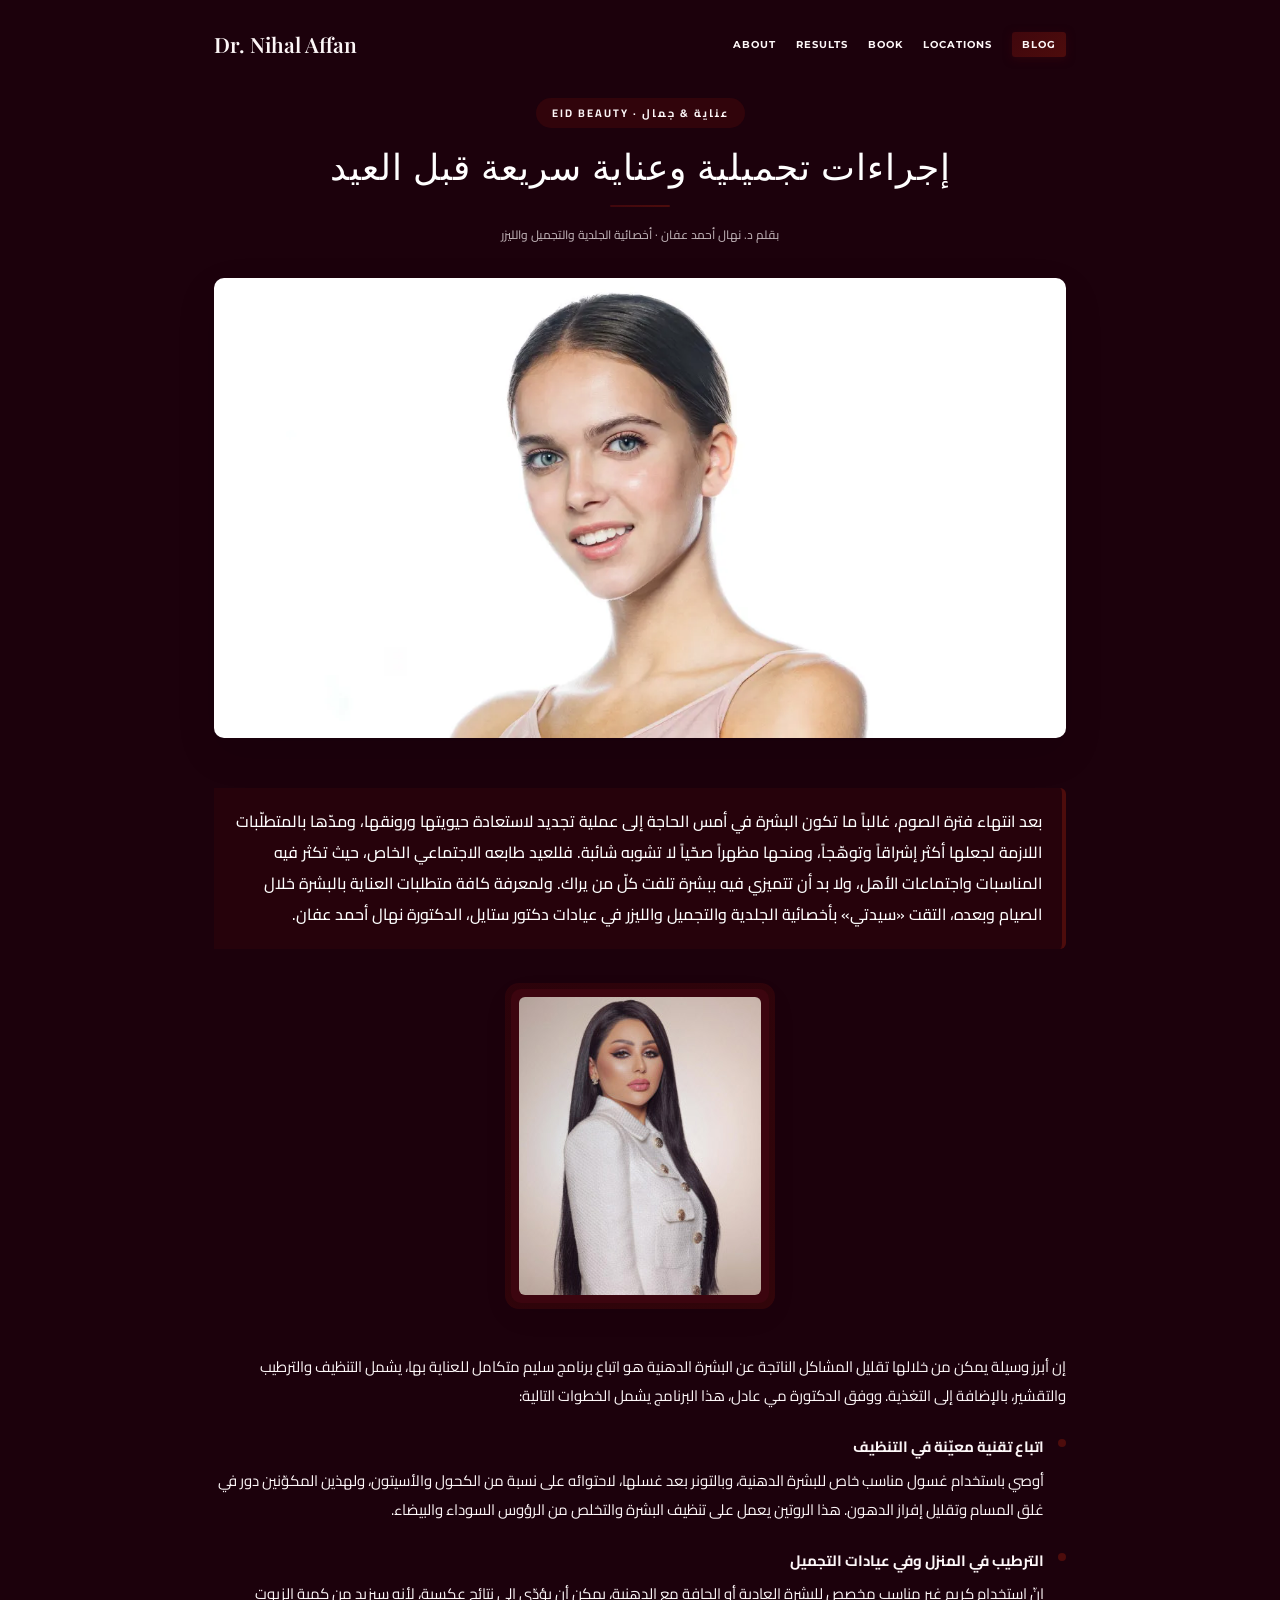
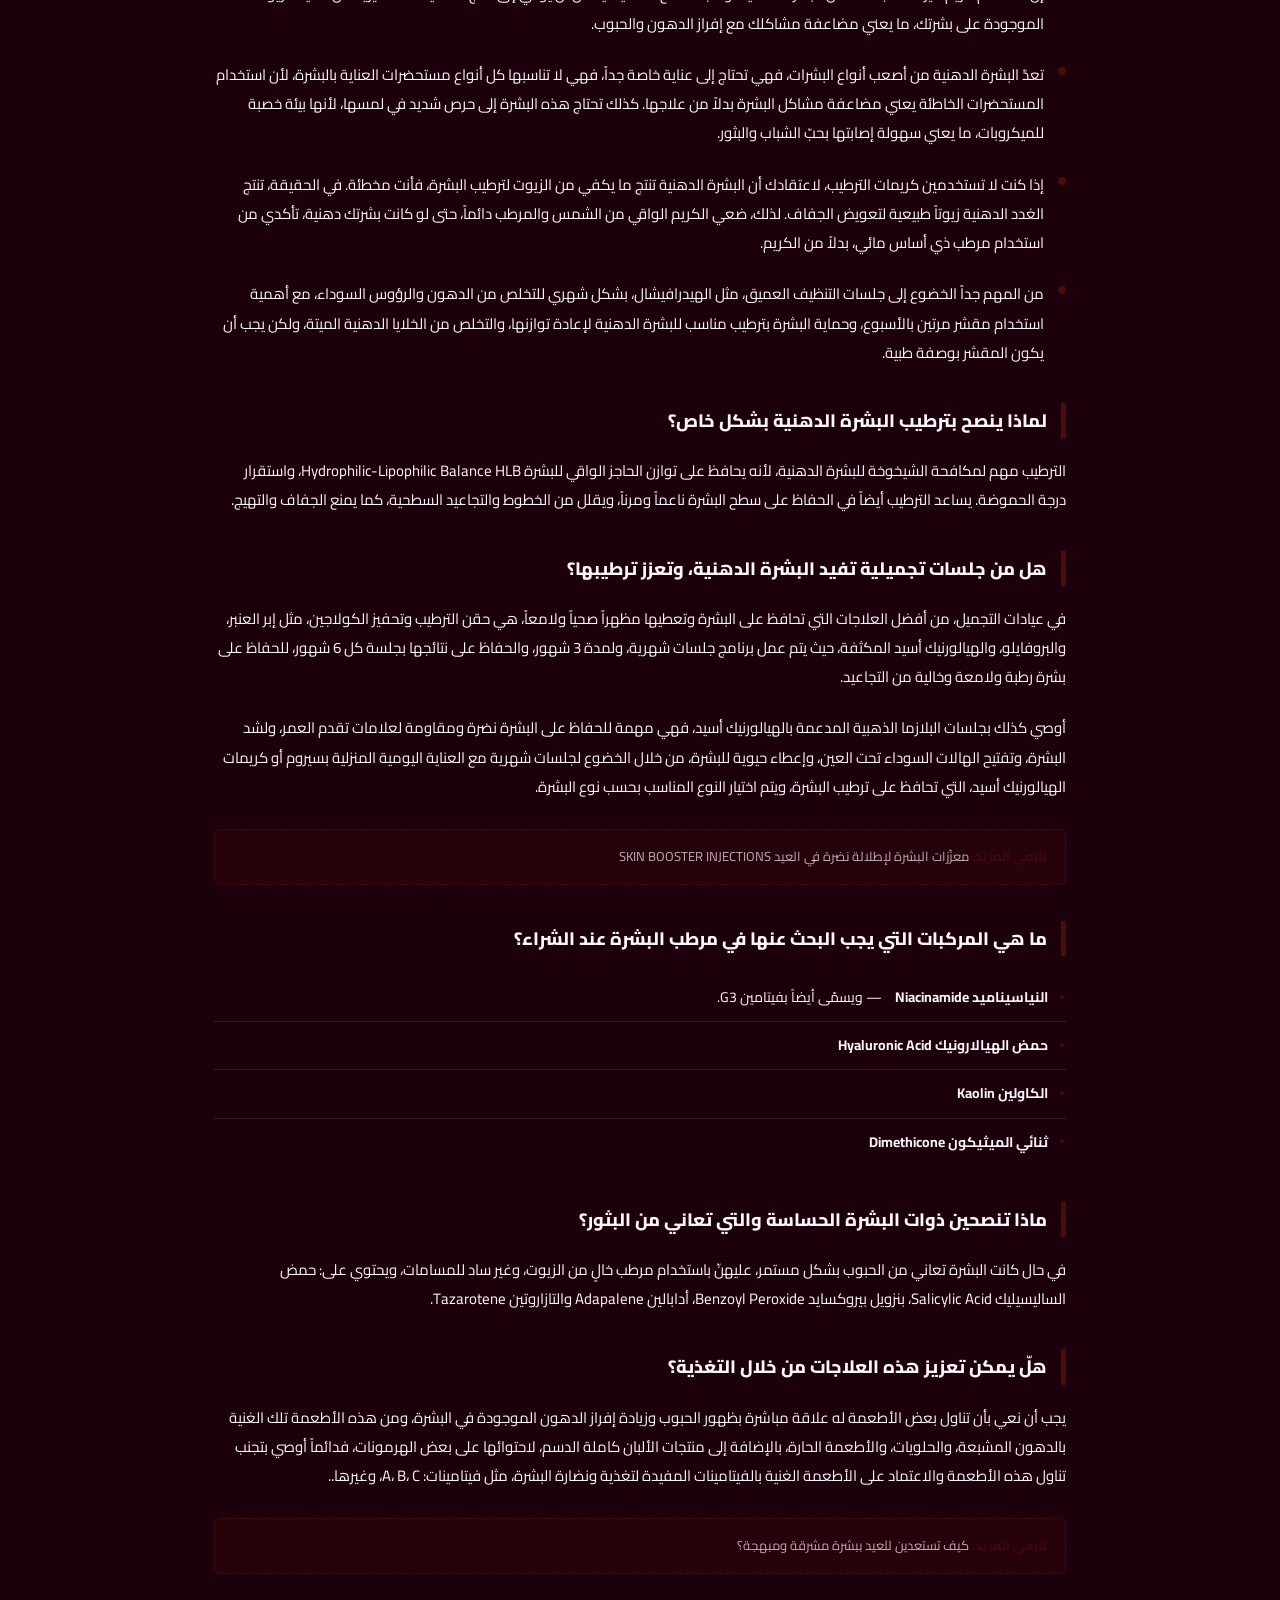
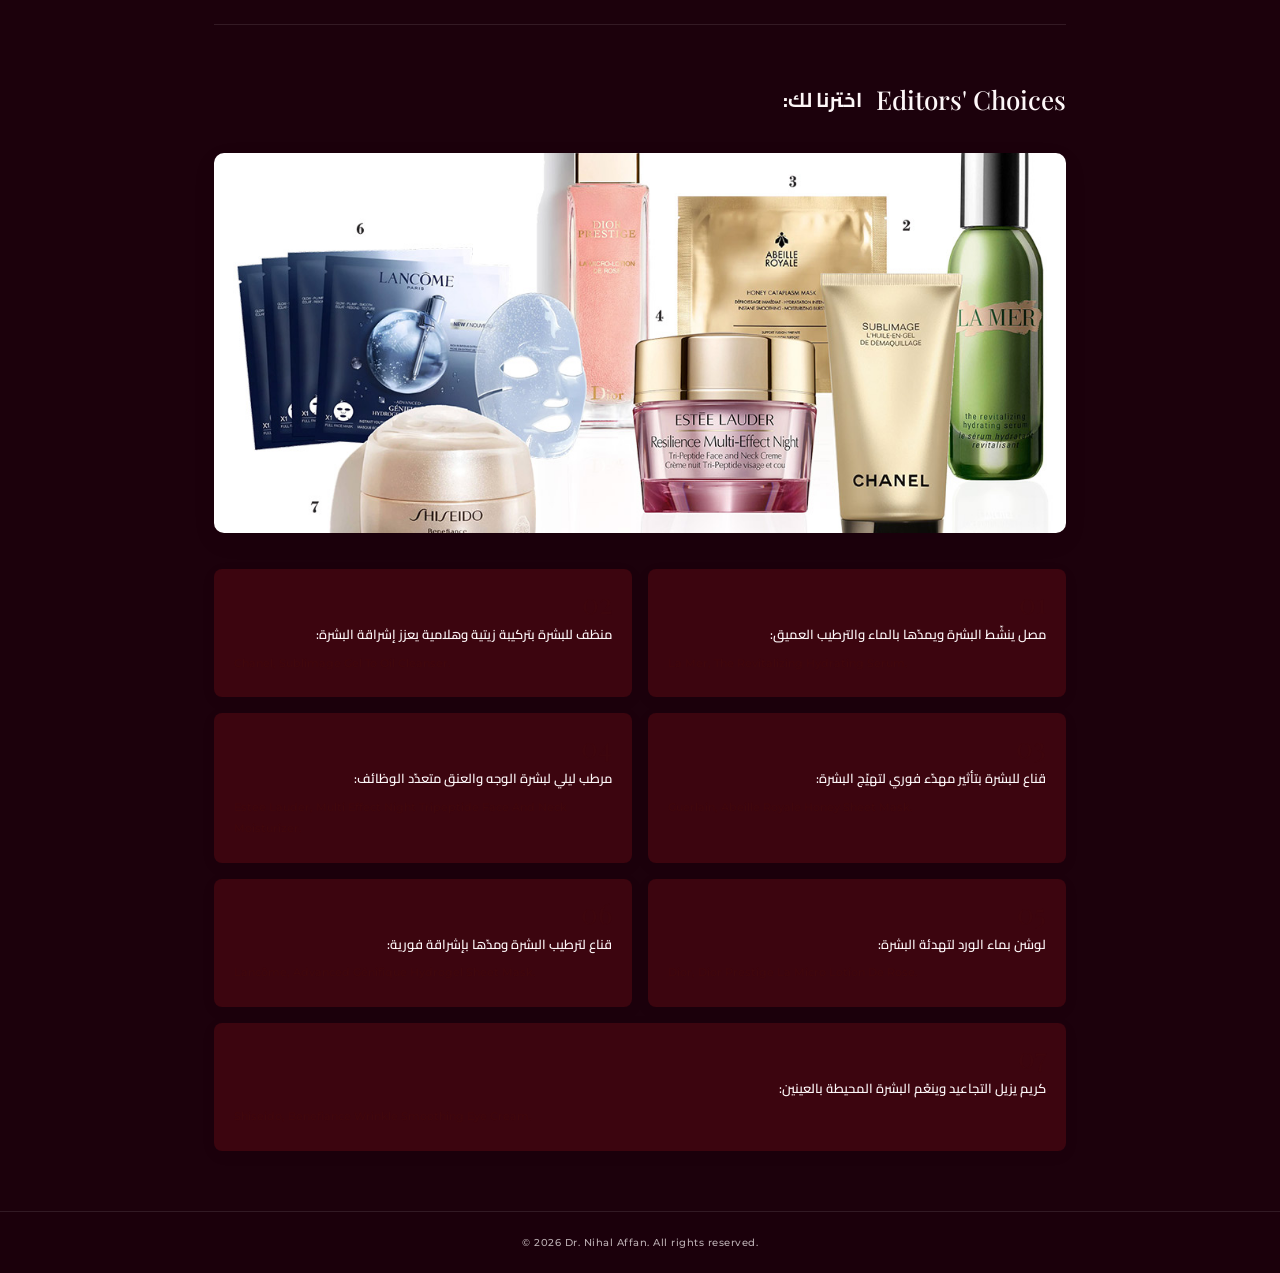
==== article.html @ 877f0254 ".." ====
<!DOCTYPE html>
<html lang="ar">
<head>
  <meta charset="UTF-8">
  <meta name="viewport" content="width=device-width, initial-scale=1.0">
  <title>إجراءات تجميلية وعناية سريعة قبل العيد - د. نهال عفان</title>
  <meta name="description" content="إجراءات تجميلية وعناية سريعة قبل العيد مع د. نهال أحمد عفان، أخصائية الجلدية والتجميل والليزر.">
  <link href="https://fonts.googleapis.com/css2?family=Playfair+Display:wght@400;500;600&family=Montserrat:wght@400;500;600;700;800&family=Cairo:wght@400;500;600;700;800&family=Alex+Brush&display=swap" rel="stylesheet">
  <link rel="stylesheet" href="shared.css">
  <style>
    :root {
      --bg-page: #1C010C;
      --card-bg: #3C050F;
      --accent-card: #2F0410;
      --text-dark: #FDF7F8;
      --text-muted: rgba(253,247,248,0.7);
      --gold: linear-gradient(135deg, #40070D, #4D0C0C);
      --gold-solid: #4D0C0C;
      --gold-dark: #40070D;
      --border-subtle: rgba(253,247,248,0.1);
      --heading-green: #FFFFFF;
    }

    * { margin: 0; padding: 0; box-sizing: border-box; }

    body {
      font-family: 'Montserrat', sans-serif;
      color: var(--text-dark);
      background-color: var(--bg-page);
      min-height: 100vh;
      display: flex;
      flex-direction: column;
      align-items: center;
      overflow-x: hidden;
    }

    .container {
      width: 100%;
      max-width: 900px;
      padding: 0 24px;
      margin: 0 auto;
      position: relative;
    }

    /* ── NAV ── */
    nav {
      display: flex;
      justify-content: space-between;
      align-items: center;
      padding: 30px 0;
      width: 100%;
    }
    .brand-name {
      font-family: 'Playfair Display', serif;
      font-size: 21px;
      font-weight: 600;
      color: var(--text-dark);
      text-decoration: none;
    }
    .nav-links {
      display: flex;
      gap: 20px;
      align-items: center;
    }
    .nav-links a {
      text-decoration: none;
      font-size: 10px;
      font-weight: 700;
      color: var(--text-dark);
      text-transform: uppercase;
      letter-spacing: 1px;
    }
    .btn-location {
      background: var(--gold);
      color: var(--text-dark) !important;
      padding: 6px 10px;
      border-radius: 3px;
      box-shadow: 0 2px 8px rgba(64, 7, 13, 0.5);
    }

    /* ── PAGE HEADER ── */
    .article-page-header {
      text-align: center;
      margin-top: 10px;
      margin-bottom: 32px;
      direction: rtl;
    }
    .article-badge {
      display: inline-block;
      font-family: 'Cairo', sans-serif;
      font-size: 11px;
      font-weight: 700;
      letter-spacing: 2px;
      text-transform: uppercase;
      color: #FDF7F8;
      background: rgba(64, 7, 13, 0.6);
      padding: 5px 16px;
      border-radius: 20px;
      margin-bottom: 14px;
    }
    .article-page-header h1 {
      font-family: 'Playfair Display', serif;
      font-size: clamp(22px, 4vw, 36px);
      font-weight: 500;
      line-height: 1.3;
      color: var(--heading-green);
      letter-spacing: 1px;
      margin-bottom: 12px;
    }
    .article-byline {
      font-family: 'Cairo', sans-serif;
      font-size: 12px;
      font-weight: 500;
      color: var(--text-muted);
    }

    /* ── DIVIDER LINE ── */
    .thin-line {
      width: 60px;
      height: 2px;
      background: var(--gold);
      margin: 16px auto;
      border-radius: 2px;
    }

    /* ── COVER IMAGE ── */
    .cover-wrapper {
      width: 100%;
      border-radius: 10px;
      overflow: hidden;
      position: relative;
      box-shadow: 0 15px 40px rgba(0,0,0,0.10);
      margin-bottom: 50px;
    }
    .cover-wrapper img {
      width: 100%;
      height: 460px;
      object-fit: cover;
      object-position: center top;
      display: block;
      transition: transform 0.6s ease;
    }
    .cover-wrapper:hover img {
      transform: scale(1.02);
    }

    /* ── ARTICLE BODY ── */
    .article-body {
      direction: rtl;
      font-family: 'Cairo', sans-serif;
      font-size: 15px;
      line-height: 1.95;
      color: #FDF7F8;
    }

    .article-body p {
      margin-bottom: 22px;
    }

    .article-body .lead-paragraph {
      font-size: 16px;
      font-weight: 500;
      color: #FFFFFF;
      background: rgba(64, 7, 13, 0.3);
      border-right: 4px solid var(--gold-solid);
      padding: 18px 20px;
      border-radius: 0 6px 6px 0;
      margin-bottom: 36px;
    }

    /* ── DOCTOR PHOTO ── */
    .doctor-photo-wrapper {
      text-align: center;
      margin: 40px 0;
    }
    .doctor-photo-frame {
      display: inline-block;
      position: relative;
      padding: 8px;
      background: var(--card-bg);
      border-radius: 10px;
      box-shadow: 0 10px 30px rgba(0,0,0,0.08);
    }
    .doctor-photo-frame img {
      max-width: 300px;
      width: 100%;
      border-radius: 6px;
      display: block;
      object-fit: cover;
    }
    .doctor-photo-frame::before {
      content: '';
      position: absolute;
      top: -6px; right: -6px; bottom: -6px; left: -6px;
      border-radius: 14px;
      background: var(--gold);
      z-index: -1;
      opacity: 0.5;
    }

    /* ── SECTION HEADINGS ── */
    .article-section-title {
      font-family: 'Cairo', sans-serif;
      font-size: 18px;
      font-weight: 800;
      color: var(--text-dark);
      border-right: 5px solid var(--gold-solid);
      padding-right: 14px;
      margin: 36px 0 18px;
      direction: rtl;
    }

    /* ── CUSTOM BULLET LIST ── */
    .article-list {
      list-style: none;
      padding: 0;
      margin: 0 0 28px;
    }
    .article-list li {
      display: flex;
      align-items: flex-start;
      gap: 14px;
      margin-bottom: 22px;
      direction: rtl;
    }
    .list-dot {
      flex-shrink: 0;
      width: 8px;
      height: 8px;
      border-radius: 50%;
      background: var(--gold-solid);
      margin-top: 7px;
    }
    .article-list li .list-text strong {
      display: block;
      font-weight: 700;
      color: var(--text-dark);
      margin-bottom: 4px;
      font-size: 15px;
    }

    /* ── COMPOUNDS LIST ── */
    .compounds-list {
      list-style: none;
      padding: 0;
      margin: 0 0 28px;
      direction: rtl;
    }
    .compounds-list li {
      display: flex;
      align-items: center;
      gap: 10px;
      padding: 10px 0;
      border-bottom: 1px solid var(--border-subtle);
      font-family: 'Cairo', sans-serif;
      font-size: 14px;
    }
    .compounds-list li:last-child { border-bottom: none; }
    .compounds-list li::before {
      content: '✦';
      color: var(--gold-solid);
      font-size: 10px;
      flex-shrink: 0;
    }

    /* ── READ MORE BOX ── */
    .read-more-box {
      background: rgba(64, 7, 13, 0.3);
      border: 1px dashed var(--gold-solid);
      border-radius: 6px;
      padding: 14px 18px;
      margin: 28px 0;
      direction: rtl;
      font-family: 'Cairo', sans-serif;
      font-size: 13px;
      color: var(--text-muted);
    }
    .read-more-box strong {
      color: var(--gold-dark);
    }

    /* ── HR DIVIDER ── */
    .content-divider {
      border: none;
      border-top: 1px solid var(--border-subtle);
      margin: 50px 0;
    }

    /* ── EDITORS CHOICES ── */
    .editors-section {
      margin-bottom: 60px;
    }
    .editors-header {
      display: flex;
      align-items: center;
      gap: 14px;
      margin-bottom: 28px;
      direction: rtl;
    }
    .editors-header h2 {
      font-family: 'Playfair Display', serif;
      font-size: 26px;
      font-weight: 500;
      color: var(--text-dark);
    }
    .editors-header .sep {
      color: var(--gold-solid);
      font-size: 20px;
    }
    .editors-header h3 {
      font-family: 'Cairo', sans-serif;
      font-size: 20px;
      font-weight: 700;
      color: var(--text-dark);
    }

    .editors-img-wrapper {
      width: 100%;
      border-radius: 10px;
      overflow: hidden;
      margin-bottom: 36px;
      box-shadow: 0 8px 25px rgba(0,0,0,0.07);
    }
    .editors-img-wrapper img {
      width: 100%;
      height: 380px;
      object-fit: cover;
      display: block;
      transition: transform 0.5s ease;
    }
    .editors-img-wrapper:hover img {
      transform: scale(1.02);
    }

    /* ── PRODUCT CARDS ── */
    .products-grid {
      display: grid;
      grid-template-columns: 1fr 1fr;
      gap: 16px;
    }
    .product-card {
      background: var(--card-bg);
      border-radius: 8px;
      padding: 20px;
      box-shadow: 0 4px 16px rgba(0,0,0,0.05);
      direction: rtl;
      transition: transform 0.2s ease, box-shadow 0.2s ease;
      border-bottom: 3px solid transparent;
    }
    .product-card:hover {
      transform: translateY(-5px);
      box-shadow: 0 12px 30px rgba(0,0,0,0.09);
      border-bottom-color: var(--gold-solid);
    }
    .product-number {
      font-family: 'Playfair Display', serif;
      font-size: 28px;
      font-weight: 400;
      color: rgba(64, 7, 13, 0.5);
      line-height: 1;
      margin-bottom: 8px;
    }
    .product-desc {
      font-family: 'Cairo', sans-serif;
      font-size: 13px;
      font-weight: 600;
      color: var(--text-dark);
      margin-bottom: 8px;
      line-height: 1.5;
    }
    .product-name {
      font-family: 'Montserrat', sans-serif;
      font-size: 11px;
      font-weight: 500;
      color: var(--gold-dark);
      direction: ltr;
      text-align: left;
    }

    /* ── FOOTER ── */
    .site-footer {
      width: 100%;
      background: rgba(0,0,0,0.03);
      border-top: 1px solid var(--border-subtle);
      padding: 24px;
      text-align: center;
      margin-top: auto;
    }
    .site-footer p {
      font-size: 10px;
      color: var(--text-muted);
      font-weight: 500;
      letter-spacing: 0.5px;
    }

    /* ── SCROLL TO TOP ── */
    #scrollTopBtn {
      position: fixed;
      bottom: 30px;
      right: 30px;
      width: 42px;
      height: 42px;
      background: var(--gold);
      border: none;
      border-radius: 50%;
      cursor: pointer;
      display: flex;
      align-items: center;
      justify-content: center;
      box-shadow: 0 4px 15px rgba(0,0,0,0.12);
      opacity: 0;
      visibility: hidden;
      transition: opacity 0.3s ease, visibility 0.3s ease, transform 0.3s ease;
      z-index: 999;
      font-size: 16px;
      color: var(--text-dark);
    }
    #scrollTopBtn.visible { opacity: 1; visibility: visible; }
    #scrollTopBtn:hover { transform: translateY(-3px); }

    /* ── RESPONSIVE ── */
    @media (max-width: 768px) {
      nav { padding: 20px 0; }
      .brand-name { font-size: 17px; }
      .nav-links { gap: 12px; }
      .nav-links a { font-size: 8px; }
      .cover-wrapper img { height: 280px; }
      .products-grid { grid-template-columns: 1fr; }
      .editors-img-wrapper img { height: 240px; }
      .editors-header { flex-direction: column; align-items: flex-start; gap: 6px; }
      .doctor-photo-frame img { max-width: 220px; }
    }
    @media (max-width: 480px) {
      .nav-links { gap: 8px; }
      .nav-links a { font-size: 7px; letter-spacing: 0; }
      .btn-location { padding: 4px 6px; }
      .cover-wrapper img { height: 220px; }
      .article-body { font-size: 14px; }
    }
  </style>
</head>
<body>

<div class="container">

  <!-- ── NAV ── -->
  <nav>
    <a href="index.html" class="brand-name">Dr. Nihal Affan</a>
    <div class="nav-links">
      <a href="index.html">ABOUT</a>
      <a href="page2.html">RESULTS</a>
      <a href="page3.html">BOOK</a>
      <a href="page4.html" class="btn-location">LOCATIONS</a>
      <a href="article.html" class="nav-active">BLOG</a>
    </div>
  </nav>

  <!-- ── ARTICLE HEADER ── -->
  <div class="article-page-header reveal reveal-up">
    <div class="article-badge">عناية &amp; جمال · Eid Beauty</div>
    <h1>إجراءات تجميلية وعناية سريعة قبل العيد</h1>
    <div class="thin-line"></div>
    <p class="article-byline">بقلم د. نهال أحمد عفان · أخصائية الجلدية والتجميل والليزر</p>
  </div>

  <!-- ── COVER IMAGE ── -->
  <div class="cover-wrapper reveal reveal-scale">
    <img src="Images/Article/Article Photo.jpeg" alt="إجراءات تجميلية وعناية سريعة قبل العيد" loading="eager">
  </div>

  <!-- ── ARTICLE BODY ── -->
  <div class="article-body">

    <!-- LEAD PARAGRAPH -->
    <p class="lead-paragraph reveal reveal-up">
      بعد انتهاء فترة الصوم، غالباً ما تكون البشرة في أمس الحاجة إلى عملية تجديد لاستعادة حيويتها ورونقها، ومدّها بالمتطلّبات اللازمة لجعلها أكثر إشراقاً وتوهّجاً، ومنحها مظهراً صحّياً لا تشوبه شائبة. فللعيد طابعه الاجتماعي الخاص، حيث تكثر فيه المناسبات واجتماعات الأهل، ولا بد أن تتميزي فيه ببشرة تلفت كلّ من يراك. ولمعرفة كافة متطلبات العناية بالبشرة خلال الصيام وبعده، التقت «سيدتي» بأخصائية الجلدية والتجميل والليزر في عيادات دكتور ستايل، الدكتورة نهال أحمد عفان.
    </p>

    <!-- DOCTOR PHOTO -->
    <div class="doctor-photo-wrapper reveal reveal-up">
      <div class="doctor-photo-frame">
        <img src="Images/Article/صوره الدكتوره.jpeg" alt="الدكتورة نهال أحمد عفان" loading="lazy">
      </div>
    </div>

    <!-- MAIN BODY -->
    <p class="reveal reveal-up">
      إن أبرز وسيلة يمكن من خلالها تقليل المشاكل الناتجة عن البشرة الدهنية هو اتباع برنامج سليم متكامل للعناية بها، يشمل التنظيف والترطيب والتقشير، بالإضافة إلى التغذية. ووفق الدكتورة مي عادل، هذا البرنامج يشمل الخطوات التالية:
    </p>

    <!-- STEPS LIST -->
    <ul class="article-list">
      <li class="reveal reveal-up">
        <div class="list-dot"></div>
        <div class="list-text">
          <strong>اتباع تقنية معيّنة في التنظيف</strong>
          أوصي باستخدام غسول مناسب خاص للبشرة الدهنية، وبالتونر بعد غسلها، لاحتوائه على نسبة من الكحول والأسيتون، ولهذين المكوّنين دور في غلق المسام وتقليل إفراز الدهون. هذا الروتين يعمل على تنظيف البشرة والتخلص من الرؤوس السوداء والبيضاء.
        </div>
      </li>
      <li class="reveal reveal-up">
        <div class="list-dot"></div>
        <div class="list-text">
          <strong>الترطيب في المنزل وفي عيادات التجميل</strong>
          إنّ استخدام كريم غير مناسب مخصص للبشرة العادية أو الجافة مع الدهنية، يمكن أن يؤدّي إلى نتائج عكسية، لأنه سيزيد من كمية الزيوت الموجودة على بشرتك، ما يعني مضاعفة مشاكلك مع إفراز الدهون والحبوب.
        </div>
      </li>
      <li class="reveal reveal-up">
        <div class="list-dot"></div>
        <div class="list-text">
          تعدّ البشرة الدهنية من أصعب أنواع البشرات، فهي تحتاج إلى عناية خاصة جداً، فهي لا تناسبها كل أنواع مستحضرات العناية بالبشرة، لأن استخدام المستحضرات الخاطئة يعني مضاعفة مشاكل البشرة بدلاً من علاجها. كذلك تحتاج هذه البشرة إلى حرص شديد في لمسها، لأنها بيئة خصبة للميكروبات، ما يعني سهولة إصابتها بحبّ الشباب والبثور.
        </div>
      </li>
      <li class="reveal reveal-up">
        <div class="list-dot"></div>
        <div class="list-text">
          إذا كنت لا تستخدمين كريمات الترطيب، لاعتقادك أن البشرة الدهنية تنتج ما يكفي من الزيوت لترطيب البشرة، فأنت مخطئة. في الحقيقة، تنتج الغدد الدهنية زيوتاً طبيعية لتعويض الجفاف. لذلك، ضعي الكريم الواقي من الشمس والمرطب دائماً، حتى لو كانت بشرتك دهنية، تأكدي من استخدام مرطب ذي أساس مائي، بدلاً من الكريم.
        </div>
      </li>
      <li class="reveal reveal-up">
        <div class="list-dot"></div>
        <div class="list-text">
          من المهم جداً الخضوع إلى جلسات التنظيف العميق، مثل الهيدرافيشال، بشكل شهري للتخلص من الدهون والرؤوس السوداء، مع أهمية استخدام مقشر مرتين بالأسبوع، وحماية البشرة بترطيب مناسب للبشرة الدهنية لإعادة توازنها، والتخلص من الخلايا الدهنية الميتة، ولكن يجب أن يكون المقشر بوصفة طبية.
        </div>
      </li>
    </ul>

    <!-- SECTION: WHY MOISTURIZE -->
    <h2 class="article-section-title reveal reveal-up">لماذا ينصح بترطيب البشرة الدهنية بشكل خاص؟</h2>
    <p class="reveal reveal-up">
      الترطيب مهم لمكافحة الشيخوخة للبشرة الدهنية، لأنه يحافظ على توازن الحاجز الواقي للبشرة Hydrophilic-Lipophilic Balance HLB، واستقرار درجة الحموضة. يساعد الترطيب أيضاً في الحفاظ على سطح البشرة ناعماً ومرناً، ويقلل من الخطوط والتجاعيد السطحية، كما يمنع الجفاف والتهيج.
    </p>

    <!-- SECTION: AESTHETIC SESSIONS -->
    <h2 class="article-section-title reveal reveal-up">هل من جلسات تجميلية تفيد البشرة الدهنية، وتعزز ترطيبها؟</h2>
    <p class="reveal reveal-up">
      في عيادات التجميل، من أفضل العلاجات التي تحافظ على البشرة وتعطيها مظهراً صحياً ولامعاً، هي حقن الترطيب وتحفيز الكولاجين، مثل إبر العنبر، والبروفايلو، والهيالورنيك أسيد المكثفة، حيث يتم عمل برنامج جلسات شهرية، ولمدة 3 شهور، والحفاظ على نتائجها بجلسة كل 6 شهور، للحفاظ على بشرة رطبة ولامعة وخالية من التجاعيد.
    </p>
    <p class="reveal reveal-up">
      أوصي كذلك بجلسات البلازما الذهبية المدعمة بالهيالورنيك أسيد، فهي مهمة للحفاظ على البشرة نضرة ومقاومة لعلامات تقدم العمر، ولشد البشرة، وتفتيح الهالات السوداء تحت العين، وإعطاء حيوية للبشرة، من خلال الخضوع لجلسات شهرية مع العناية اليومية المنزلية بسيروم أو كريمات الهيالورنيك أسيد، التي تحافظ على ترطيب البشرة، ويتم اختيار النوع المناسب بحسب نوع البشرة.
    </p>

    <div class="read-more-box reveal reveal-up">
      <strong>تابعي المزيد:</strong> معزّزات البشرة لإطلالة نضرة في العيد SKIN BOOSTER INJECTIONS
    </div>

    <!-- SECTION: COMPOUNDS -->
    <h2 class="article-section-title reveal reveal-up">ما هي المركبات التي يجب البحث عنها في مرطب البشرة عند الشراء؟</h2>
    <ul class="compounds-list reveal reveal-up">
      <li><strong>النياسيناميد Niacinamide</strong>&nbsp;— ويسمّى أيضاً بفيتامين G3.</li>
      <li><strong>حمض الهيالارونيك Hyaluronic Acid</strong></li>
      <li><strong>الكاولين Kaolin</strong></li>
      <li><strong>ثنائي الميثيكون Dimethicone</strong></li>
    </ul>

    <!-- SECTION: SENSITIVE SKIN -->
    <h2 class="article-section-title reveal reveal-up">ماذا تنصحين ذوات البشرة الحساسة والتي تعاني من البثور؟</h2>
    <p class="reveal reveal-up">
      في حال كانت البشرة تعاني من الحبوب بشكل مستمر، عليهنّ باستخدام مرطب خالٍ من الزيوت، وغير ساد للمسامات، ويحتوي على: حمض الساليسيليك Salicylic Acid، بنزويل بيروكسايد Benzoyl Peroxide، أدابالين Adapalene والتازاروتين Tazarotene.
    </p>

    <!-- SECTION: NUTRITION -->
    <h2 class="article-section-title reveal reveal-up">هلّ يمكن تعزيز هذه العلاجات من خلال التغذية؟</h2>
    <p class="reveal reveal-up">
      يجب أن نعي بأن تناول بعض الأطعمة له علاقة مباشرة بظهور الحبوب وزيادة إفراز الدهون الموجودة في البشرة، ومن هذه الأطعمة تلك الغنية بالدهون المشبعة، والحلويات، والأطعمة الحارة، بالإضافة إلى منتجات الألبان كاملة الدسم، لاحتوائها على بعض الهرمونات، فدائماً أوصي بتجنب تناول هذه الأطعمة والاعتماد على الأطعمة الغنية بالفيتامينات المفيدة لتغذية ونضارة البشرة، مثل فيتامينات: A، B، C، وغيرها..
    </p>

    <div class="read-more-box reveal reveal-up">
      <strong>تابعي المزيد:</strong> كيف تستعدين للعيد ببشرة مشرقة ومبهجة؟
    </div>

    <hr class="content-divider">

    <!-- EDITORS CHOICES -->
    <div class="editors-section">
      <div class="editors-header reveal reveal-up">
        <h2>Editors' Choices</h2>
        <h3>اخترنا لك:</h3>
      </div>

      <div class="editors-img-wrapper reveal reveal-scale">
        <img src="Images/Article/اخترنا لك.jpeg" alt="اخترنا لك" loading="lazy">
      </div>

      <div class="products-grid">

        <div class="product-card reveal reveal-up">
          <div class="product-number">01</div>
          <div class="product-desc">مصل ينشّط البشرة ويمدّها بالماء والترطيب العميق:</div>
          <div class="product-name">La Mer, The Revitalizing Hydrating Serum.</div>
        </div>

        <div class="product-card reveal reveal-up delay-1">
          <div class="product-number">02</div>
          <div class="product-desc">منظف للبشرة بتركيبة زيتية وهلامية يعزز إشراقة البشرة:</div>
          <div class="product-name">Chanel, Sublimage Gel To Oil Cleanser.</div>
        </div>

        <div class="product-card reveal reveal-up delay-2">
          <div class="product-number">03</div>
          <div class="product-desc">قناع للبشرة بتأثير مهدّء فوري لتهيّج البشرة:</div>
          <div class="product-name">Guerlain, Abeille Royale Honey Sheet Mask.</div>
        </div>

        <div class="product-card reveal reveal-up delay-3">
          <div class="product-number">04</div>
          <div class="product-desc">مرطب ليلي لبشرة الوجه والعنق متعدّد الوظائف:</div>
          <div class="product-name">Estee Lauder, Multi Effect Night Tripeptide Face And Neck Moisturizer.</div>
        </div>

        <div class="product-card reveal reveal-up delay-2">
          <div class="product-number">05</div>
          <div class="product-desc">لوشن بماء الورد لتهدئة البشرة:</div>
          <div class="product-name">Dior, Dior Prestige La Micro Lotion De Rose.</div>
        </div>

        <div class="product-card reveal reveal-up delay-3">
          <div class="product-number">06</div>
          <div class="product-desc">قناع لترطيب البشرة ومدّها بإشراقة فورية:</div>
          <div class="product-name">Lancôme, Advanced Génifique Hydrogel Sheet Mask.</div>
        </div>

        <div class="product-card reveal reveal-up" style="grid-column: 1 / -1;">
          <div class="product-number">07</div>
          <div class="product-desc">كريم يزيل التجاعيد وينعّم البشرة المحيطة بالعينين:</div>
          <div class="product-name">Shiseido, Benefiance Wrinkle Smoothing Eye Cream.</div>
        </div>

      </div>
    </div>
    <!-- /EDITORS CHOICES -->

  </div>
  <!-- /ARTICLE BODY -->

</div>
<!-- /CONTAINER -->

<!-- FOOTER -->
<footer class="site-footer">
  <p>© 2026 Dr. Nihal Affan. All rights reserved.</p>
</footer>

<!-- SCROLL TO TOP -->
<button id="scrollTopBtn" title="Back to top">↑</button>

<script src="shared.js"></script>
</body>
</html>
---- shared.css ----
/* ============================================
   DR. NIHAL AFFAN - SHARED STYLES & ANIMATIONS
   ============================================ */

/* REVEAL CLASSES - set by JS on scroll */
.reveal {
  opacity: 0;
  transition: opacity 0.6s ease, transform 0.6s ease;
}
.reveal.reveal-up    { transform: translateY(30px); }
.reveal.reveal-left  { transform: translateX(-30px); }
.reveal.reveal-right { transform: translateX(30px); }
.reveal.reveal-scale { transform: scale(0.95); }
.reveal.visible {
  opacity: 1;
  transform: none;
}

/* STAGGER DELAYS */
.delay-1 { transition-delay: 0.1s !important; }
.delay-2 { transition-delay: 0.2s !important; }
.delay-3 { transition-delay: 0.3s !important; }
.delay-4 { transition-delay: 0.4s !important; }
.delay-5 { transition-delay: 0.5s !important; }

/* ============================================
   ACTIVE NAV LINK
   ============================================ */
.nav-links a.nav-active {
  background: linear-gradient(135deg, #40070D, #4D0C0C);
  color: #FDF7F8 !important;
  padding: 6px 10px;
  border-radius: 3px;
  box-shadow: 0 2px 8px rgba(64, 7, 13, 0.5);
}
.nav-links a.btn-location:not(.nav-active) {
  background: none;
  box-shadow: none;
  padding: 0;
}
.nav-links a.btn-location.nav-active {
  background: linear-gradient(135deg, #40070D, #4D0C0C);
  padding: 6px 10px;
  border-radius: 3px;
  box-shadow: 0 2px 8px rgba(64, 7, 13, 0.5);
}

/* ============================================
   PAGE TRANSITION
   ============================================ */
@keyframes fadeIn {
  from { opacity: 0; }
  to   { opacity: 1; }
}
body {
  animation: fadeIn 0.4s ease forwards;
}

/* ============================================
   IMAGE HOVER ZOOM (lightweight - no will-change)
   ============================================ */
.gallery-item img,
.clinic-image img {
  transition: transform 0.15s ease-out;
}
.gallery-item:hover img,
.clinic-card:hover .clinic-image img {
  transform: scale(1.05);
}

/* ============================================
   CARD HOVER LIFT (simple, no will-change)
   ============================================ */
.treatment-card {
  transition: transform 0.15s ease-out, box-shadow 0.15s ease-out;
}
.treatment-card:hover {
  transform: translateY(-4px);
  box-shadow: 0 12px 25px rgba(0,0,0,0.07);
}

.clinic-card {
  transition: transform 0.15s ease-out, box-shadow 0.15s ease-out;
}
.clinic-card:hover {
  transform: translateY(-4px);
  box-shadow: 0 12px 25px rgba(0,0,0,0.06);
}

/* ============================================
   FLOATING BOOK BTN
   ============================================ */
@keyframes pulse-glow {
  0%, 100% { box-shadow: 0 8px 25px rgba(64, 7, 13, 0.45); }
  50%       { box-shadow: 0 12px 35px rgba(64, 7, 13, 0.7); }
}
.book-btn {
  animation: pulse-glow 3s ease-in-out infinite;
}
.book-btn:hover {
  animation: none;
}

/* ============================================
   STAT HOVER GRADIENT TEXT
   ============================================ */
.stat-card:hover h3,
.reach-stat-item:hover h3 {
  background: linear-gradient(135deg, #4D0C0C, #40070D);
  -webkit-background-clip: text;
  -webkit-text-fill-color: transparent;
  background-clip: text;
}

/* ============================================
   SOCIAL LINK HOVER
   ============================================ */
.social-item {
  transition: transform 0.25s ease;
}
.social-item:hover {
  transform: translateY(-3px);
}

/* ============================================
   BUTTON SHINE ON HOVER
   ============================================ */
.submit-btn, .book-this-btn {
  position: relative;
  overflow: hidden;
}
.submit-btn::after, .book-this-btn::after {
  content: '';
  position: absolute;
  top: 0;
  left: -100%;
  width: 60%;
  height: 100%;
  background: linear-gradient(90deg, transparent, rgba(255,255,255,0.2), transparent);
  transform: skewX(-20deg);
  transition: left 0.5s ease;
}
.submit-btn:hover::after, .book-this-btn:hover::after {
  left: 150%;
}

/* ============================================
   BRAND / FOOTER / NAV HOVER
   ============================================ */
.brand-name {
  transition: opacity 0.3s ease;
}
.brand-name:hover {
  opacity: 0.7;
}

.footer-col ul li {
  transition: transform 0.2s ease;
  cursor: default;
}
.footer-col ul li:hover {
  transform: translateX(4px);
}

.nav-links a:not(.nav-active):not(.btn-location) {
  position: relative;
}
.nav-links a:not(.nav-active):not(.btn-location)::after {
  content: '';
  position: absolute;
  bottom: -2px;
  left: 0;
  width: 0;
  height: 1px;
  background: #40070D;
  transition: width 0.3s ease;
}
.nav-links a:not(.nav-active):not(.btn-location):hover::after {
  width: 100%;
}

/* ============================================
   GALLERY ITEM OVERLAY
   ============================================ */
.gallery-item {
  position: relative;
}
.gallery-item::after {
  content: 'VIEW';
  position: absolute;
  inset: 0;
  background: rgba(60, 30, 10, 0);
  color: rgba(255,255,255,0);
  display: flex;
  align-items: center;
  justify-content: center;
  font-family: 'Montserrat', sans-serif;
  font-size: 11px;
  font-weight: 700;
  letter-spacing: 3px;
  transition: background 0.3s ease, color 0.3s ease;
}
.gallery-item:hover::after {
  background: rgba(60, 30, 10, 0.22);
  color: rgba(255,255,255,0.9);
}

/* ============================================
   SCROLL TO TOP BUTTON
   ============================================ */
#scrollTopBtn {
  position: fixed;
  bottom: 30px;
  right: 30px;
  width: 42px;
  height: 42px;
  background: linear-gradient(135deg, #40070D, #4D0C0C);
  border: none;
  border-radius: 50%;
  color: #FDF7F8;
  cursor: pointer;
  display: flex;
  align-items: center;
  justify-content: center;
  box-shadow: 0 4px 15px rgba(0,0,0,0.12);
  opacity: 0;
  visibility: hidden;
  transition: opacity 0.3s ease, visibility 0.3s ease, transform 0.3s ease;
  z-index: 999;
  font-size: 16px;
}
#scrollTopBtn.visible {
  opacity: 1;
  visibility: visible;
}
#scrollTopBtn:hover {
  transform: translateY(-3px);
  box-shadow: 0 8px 20px rgba(0,0,0,0.16);
}

/* ============================================
   IMAGE FADE-IN ON LOAD (CSS only - no shimmer)
   ============================================ */
img.img-loading {
  opacity: 0;
  transition: opacity 0.1s ease-out;
}
img.img-loaded {
  opacity: 1;
}
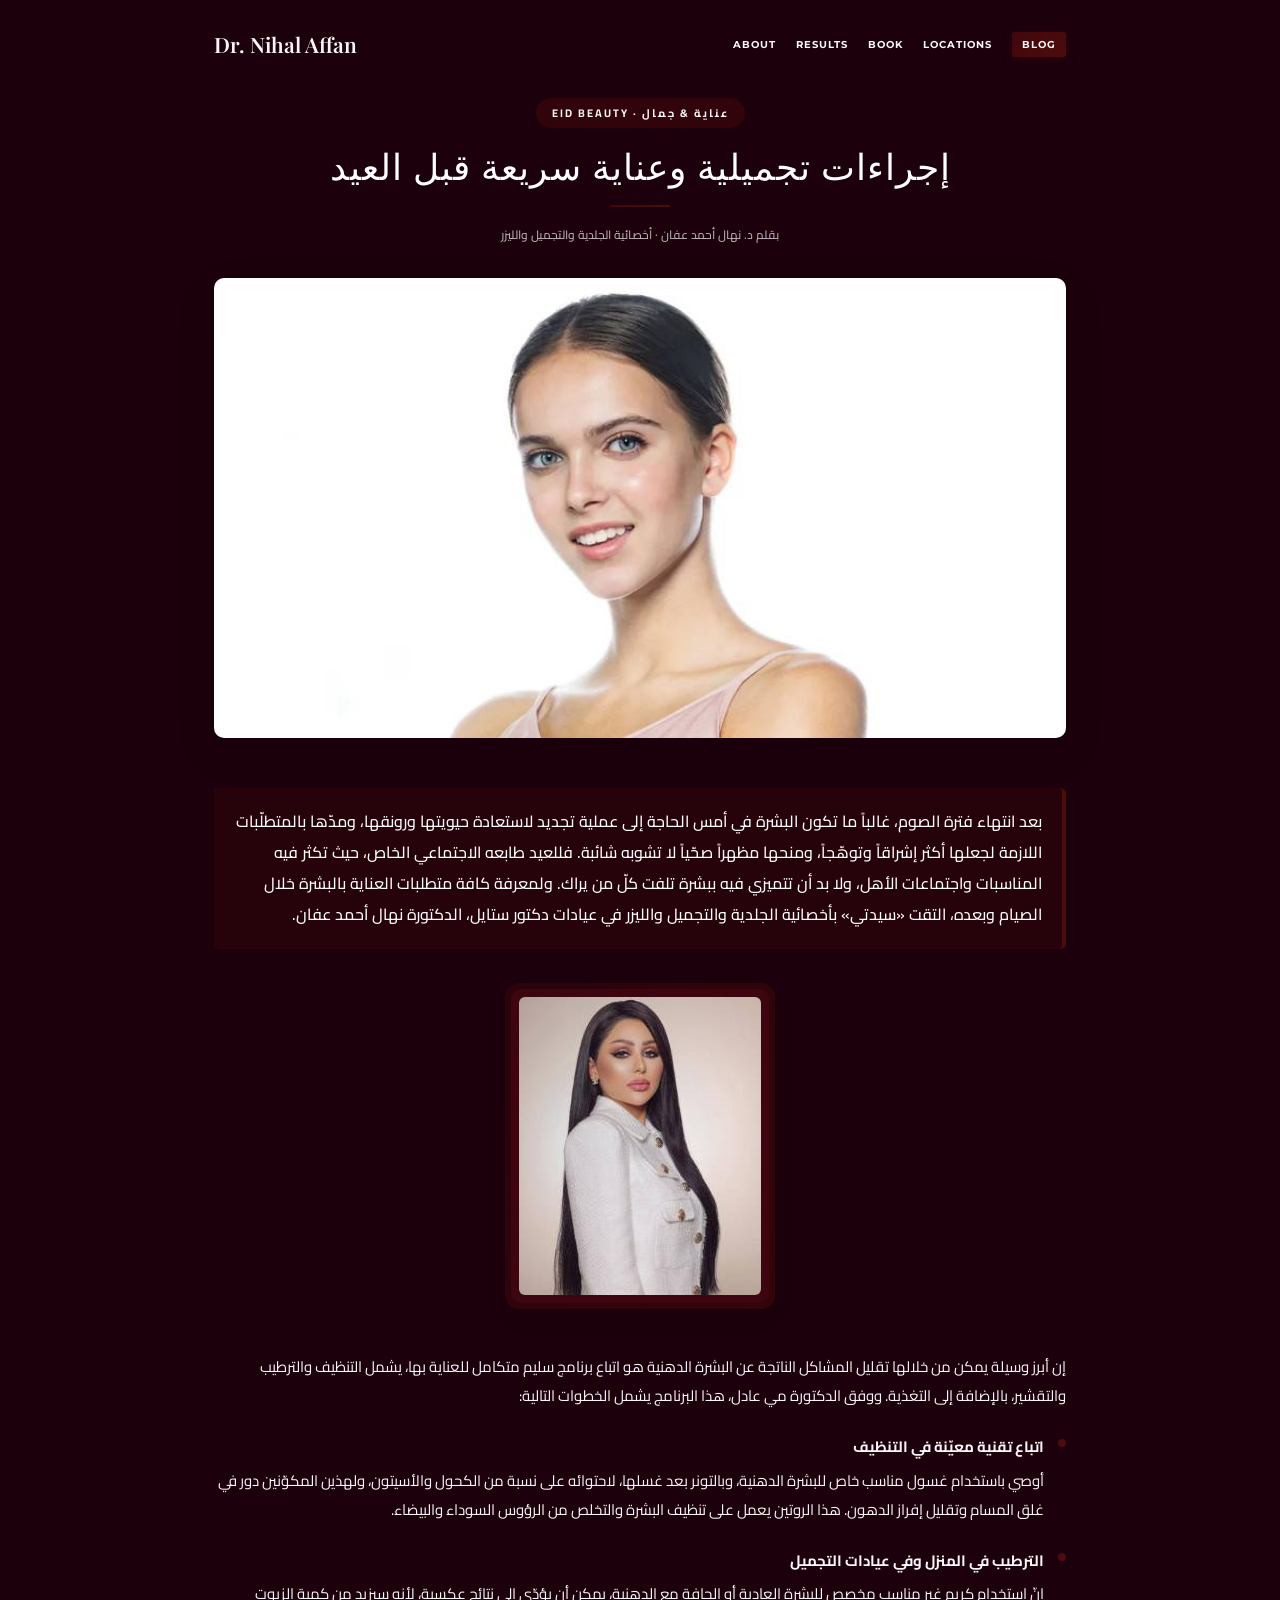
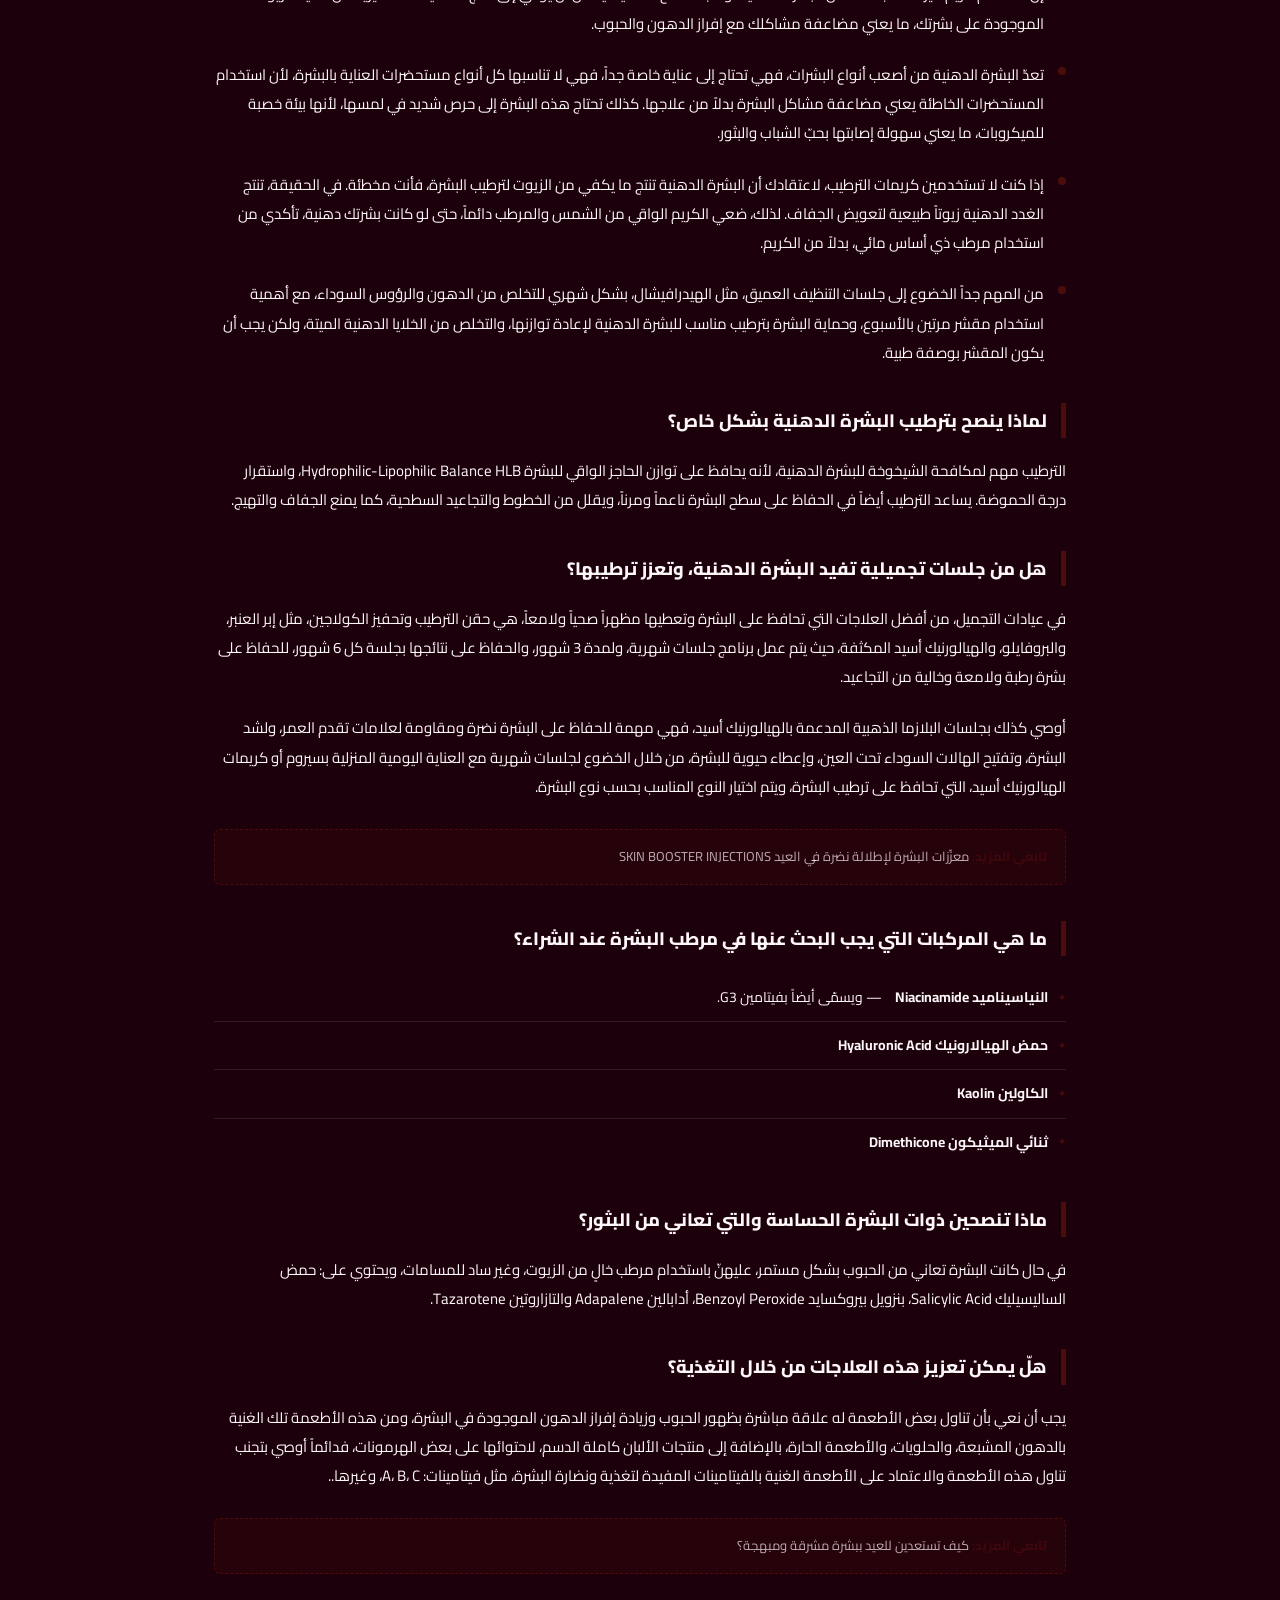
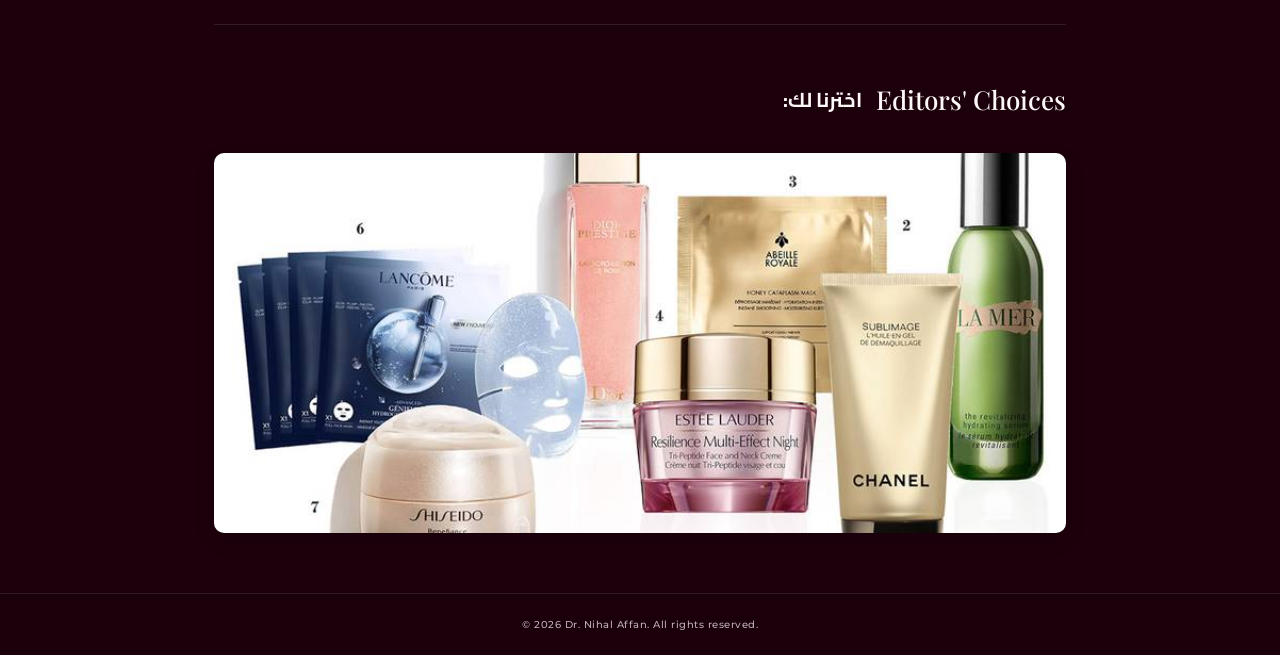
==== commit 7e5798b2: "..." ====
--- a/article.html
+++ b/article.html
@@ -580,51 +580,6 @@
       <div class="editors-img-wrapper reveal reveal-scale">
         <img src="Images/Article/اخترنا لك.jpeg" alt="اخترنا لك" loading="lazy">
       </div>
-
-      <div class="products-grid">
-
-        <div class="product-card reveal reveal-up">
-          <div class="product-number">01</div>
-          <div class="product-desc">مصل ينشّط البشرة ويمدّها بالماء والترطيب العميق:</div>
-          <div class="product-name">La Mer, The Revitalizing Hydrating Serum.</div>
-        </div>
-
-        <div class="product-card reveal reveal-up delay-1">
-          <div class="product-number">02</div>
-          <div class="product-desc">منظف للبشرة بتركيبة زيتية وهلامية يعزز إشراقة البشرة:</div>
-          <div class="product-name">Chanel, Sublimage Gel To Oil Cleanser.</div>
-        </div>
-
-        <div class="product-card reveal reveal-up delay-2">
-          <div class="product-number">03</div>
-          <div class="product-desc">قناع للبشرة بتأثير مهدّء فوري لتهيّج البشرة:</div>
-          <div class="product-name">Guerlain, Abeille Royale Honey Sheet Mask.</div>
-        </div>
-
-        <div class="product-card reveal reveal-up delay-3">
-          <div class="product-number">04</div>
-          <div class="product-desc">مرطب ليلي لبشرة الوجه والعنق متعدّد الوظائف:</div>
-          <div class="product-name">Estee Lauder, Multi Effect Night Tripeptide Face And Neck Moisturizer.</div>
-        </div>
-
-        <div class="product-card reveal reveal-up delay-2">
-          <div class="product-number">05</div>
-          <div class="product-desc">لوشن بماء الورد لتهدئة البشرة:</div>
-          <div class="product-name">Dior, Dior Prestige La Micro Lotion De Rose.</div>
-        </div>
-
-        <div class="product-card reveal reveal-up delay-3">
-          <div class="product-number">06</div>
-          <div class="product-desc">قناع لترطيب البشرة ومدّها بإشراقة فورية:</div>
-          <div class="product-name">Lancôme, Advanced Génifique Hydrogel Sheet Mask.</div>
-        </div>
-
-        <div class="product-card reveal reveal-up" style="grid-column: 1 / -1;">
-          <div class="product-number">07</div>
-          <div class="product-desc">كريم يزيل التجاعيد وينعّم البشرة المحيطة بالعينين:</div>
-          <div class="product-name">Shiseido, Benefiance Wrinkle Smoothing Eye Cream.</div>
-        </div>
-
       </div>
     </div>
     <!-- /EDITORS CHOICES -->
--- a/shared.css
+++ b/shared.css
@@ -5,15 +5,15 @@
 /* REVEAL CLASSES - set by JS on scroll */
 .reveal {
   opacity: 0;
-  transition: opacity 0.6s ease, transform 0.6s ease;
-}
-.reveal.reveal-up    { transform: translateY(30px); }
-.reveal.reveal-left  { transform: translateX(-30px); }
-.reveal.reveal-right { transform: translateX(30px); }
-.reveal.reveal-scale { transform: scale(0.95); }
+  transition: opacity 0.4s ease, transform 0.4s ease;
+}
+.reveal.reveal-up    { transform: translate3d(0, 30px, 0); }
+.reveal.reveal-left  { transform: translate3d(-30px, 0, 0); }
+.reveal.reveal-right { transform: translate3d(30px, 0, 0); }
+.reveal.reveal-scale { transform: scale3d(0.95, 0.95, 1); }
 .reveal.visible {
   opacity: 1;
-  transform: none;
+  transform: translate3d(0, 0, 0);
 }
 
 /* STAGGER DELAYS */
@@ -53,7 +53,14 @@
   to   { opacity: 1; }
 }
 body {
-  animation: fadeIn 0.4s ease forwards;
+  animation: fadeIn 0.25s ease forwards;
+}
+
+/* PERFORMANCE: offscreen cards */
+.treatment-card,
+.gallery-item,
+.clinic-card {
+  contain: layout style paint;
 }
 
 /* ============================================
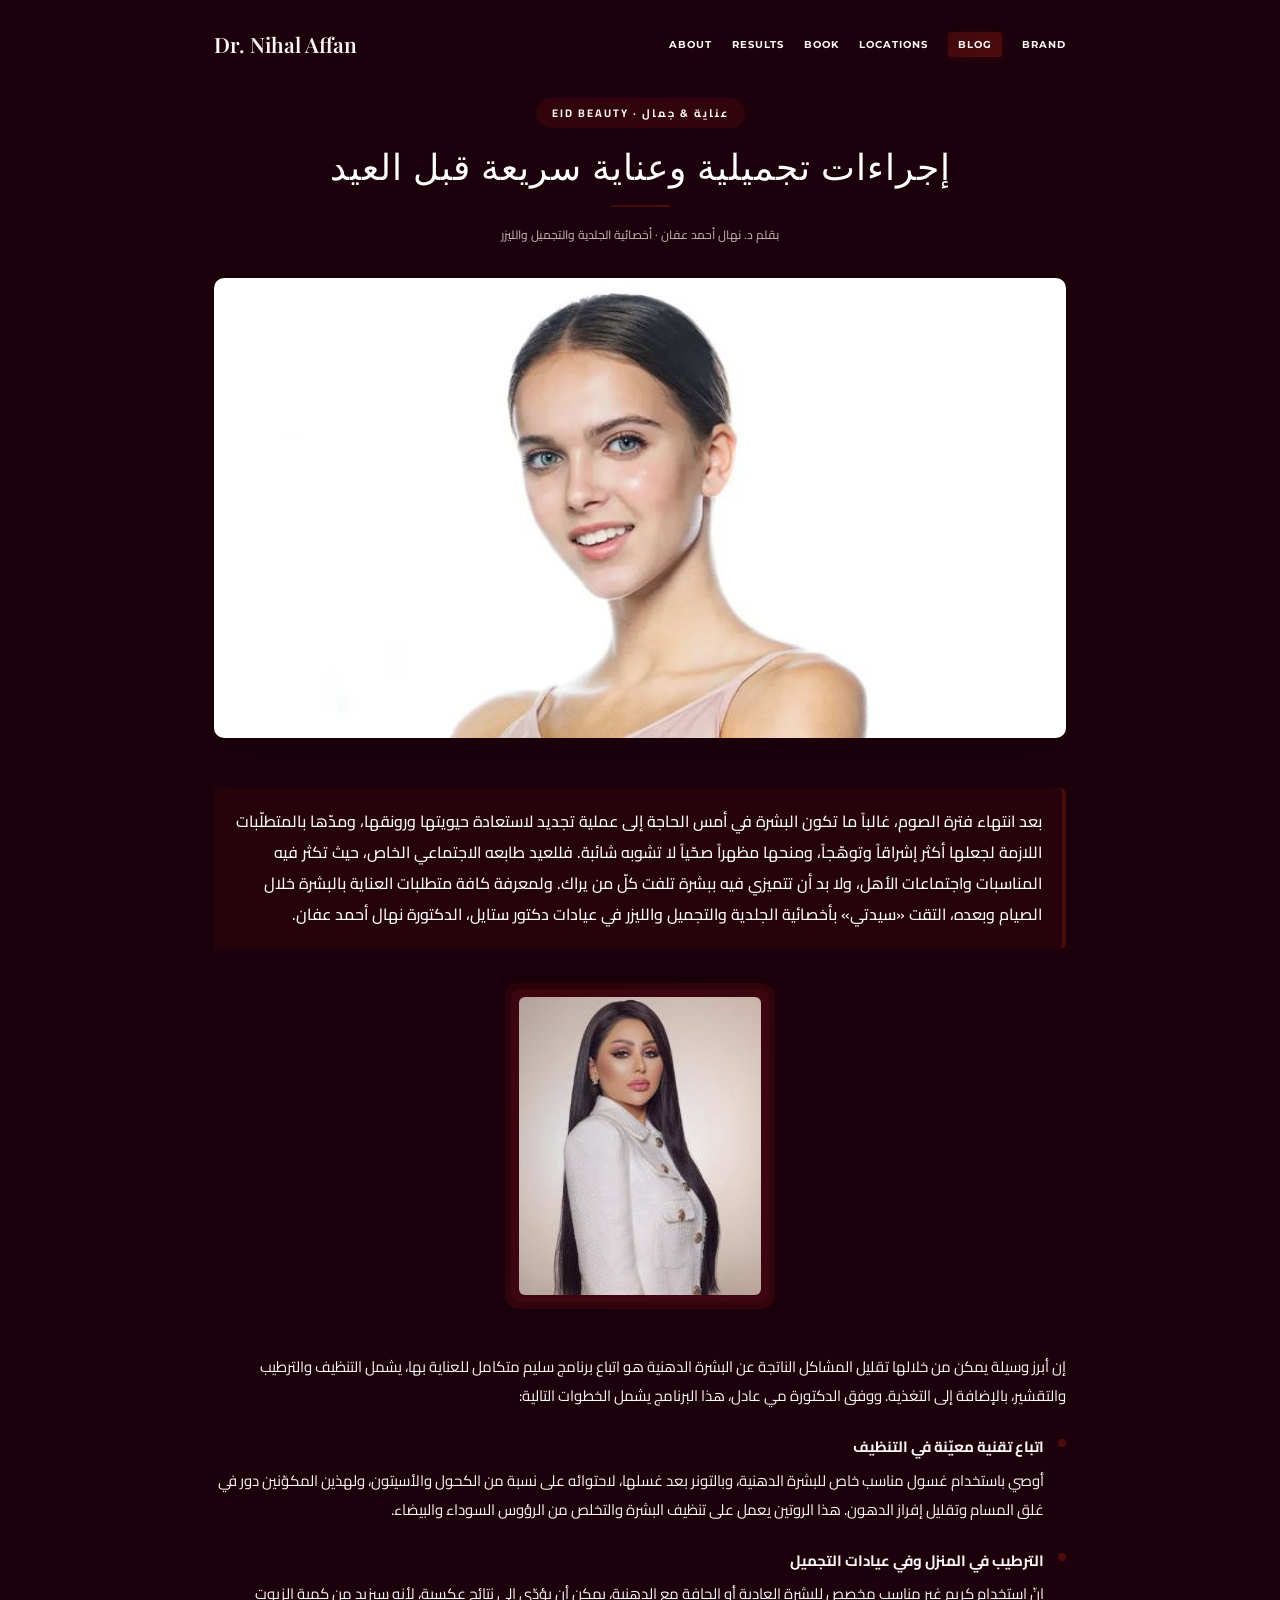
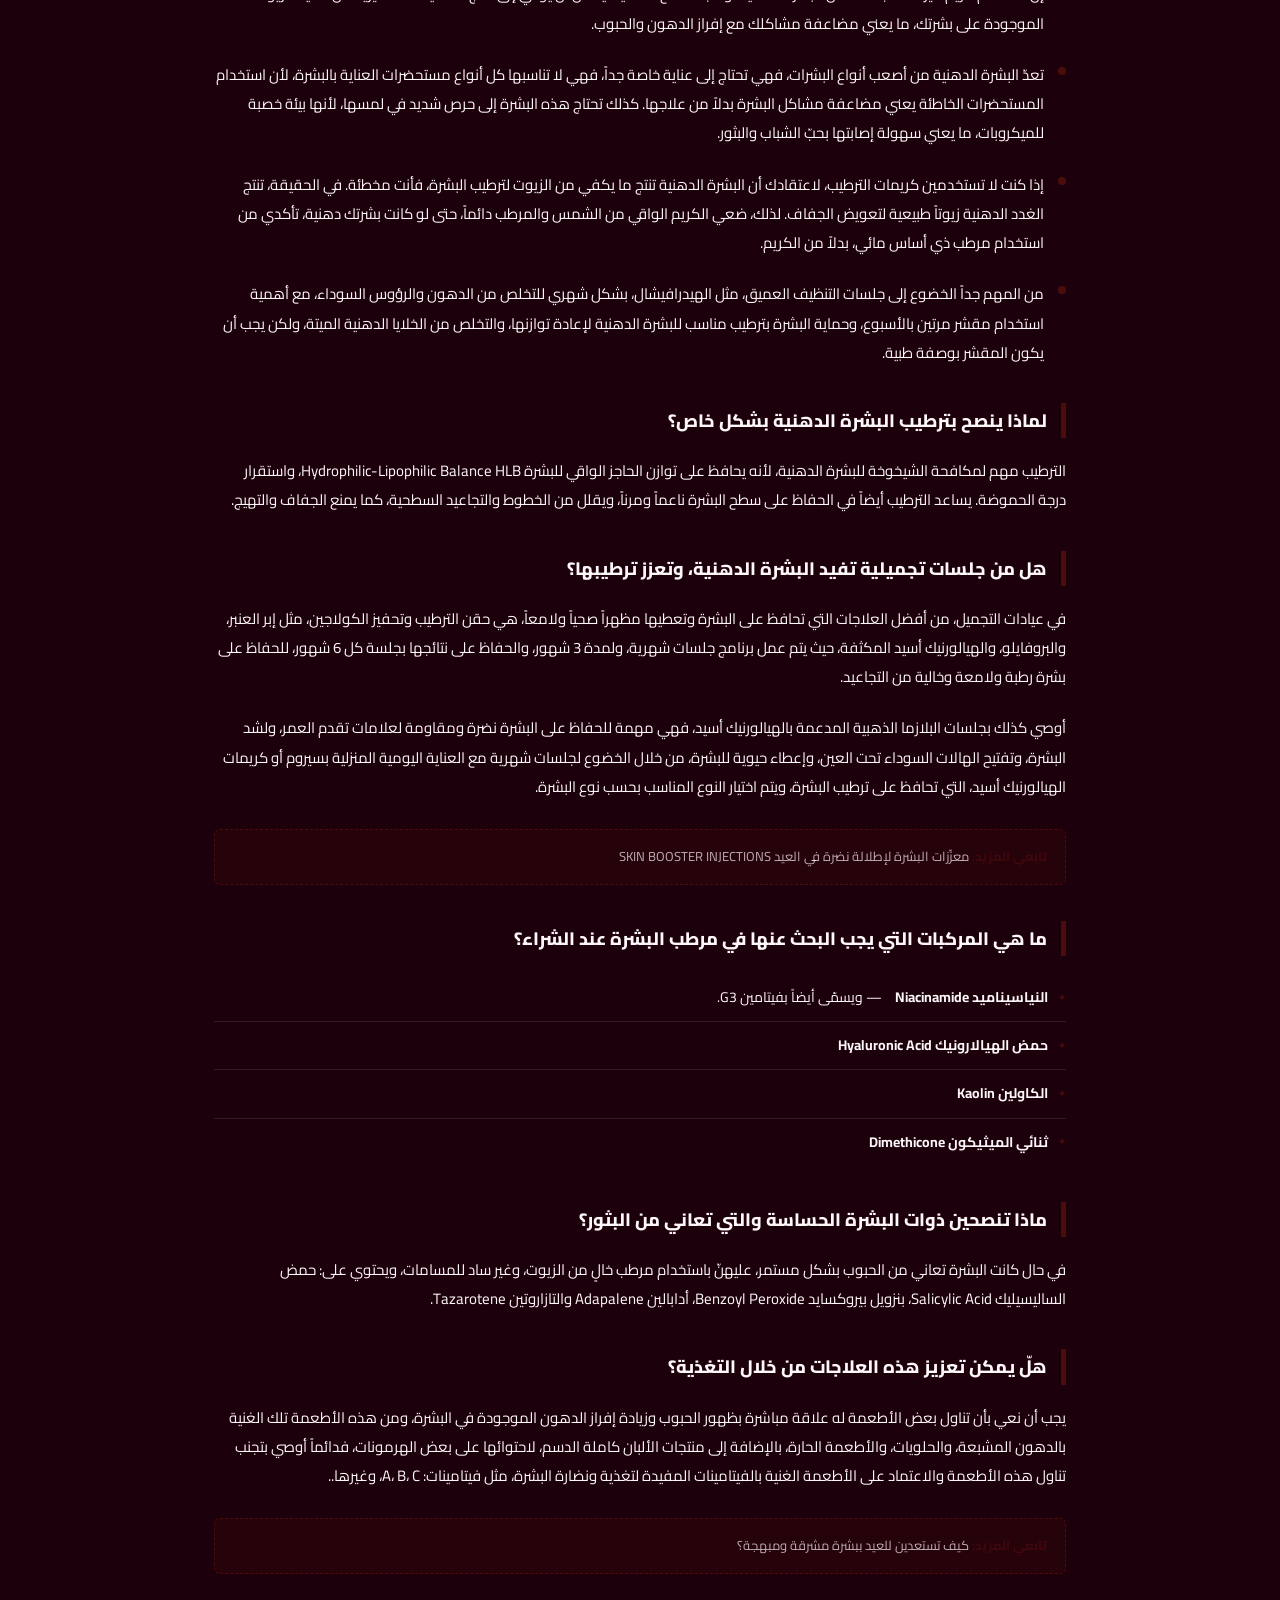
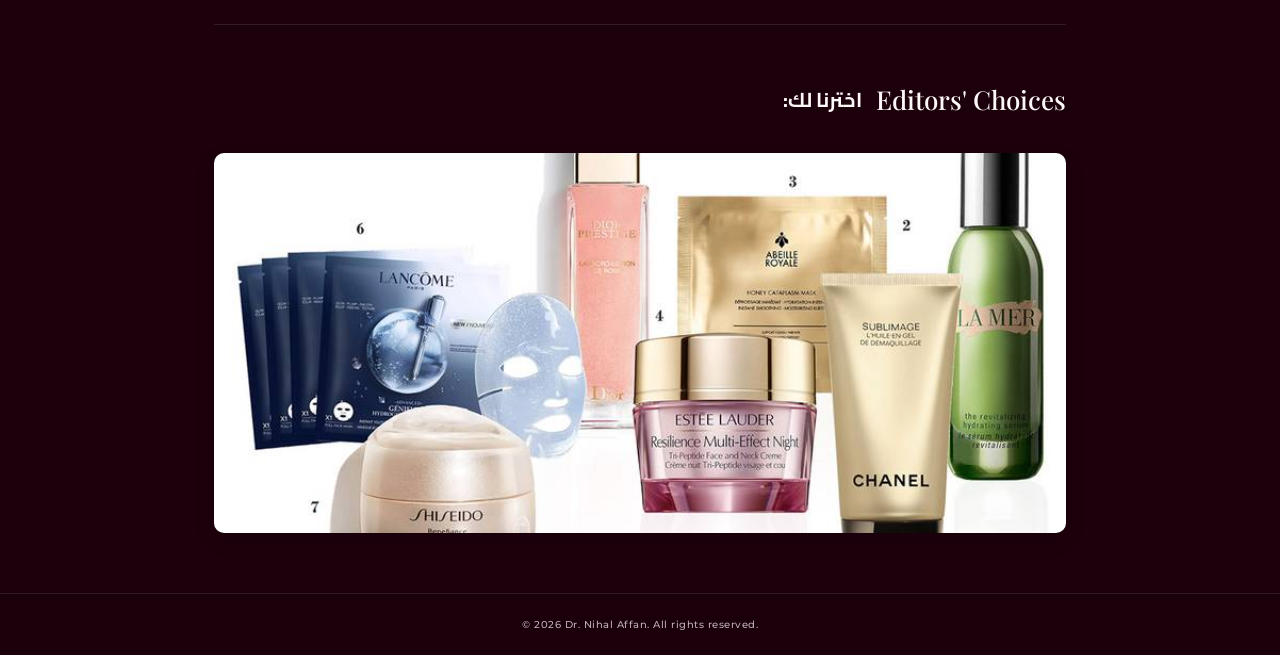
==== commit b69b48b2: "Brand Page" ====
--- a/article.html
+++ b/article.html
@@ -452,6 +452,7 @@
       <a href="page3.html">BOOK</a>
       <a href="page4.html" class="btn-location">LOCATIONS</a>
       <a href="article.html" class="nav-active">BLOG</a>
+      <a href="brand.html">BRAND</a>
     </div>
   </nav>
 
--- a/shared.css
+++ b/shared.css
@@ -184,6 +184,72 @@
 }
 .nav-links a:not(.nav-active):not(.btn-location):hover::after {
   width: 100%;
+}
+
+/* ============================================
+   SHARED MOBILE NAV
+   Matches the brand page navbar sizing on small screens.
+   ============================================ */
+@media (max-width: 768px) {
+  .container > nav,
+  .brand-nav {
+    padding: 18px 20px !important;
+    max-width: 900px;
+  }
+
+  .container > nav {
+    width: 100vw !important;
+    margin-left: calc(50% - 50vw) !important;
+    margin-right: calc(50% - 50vw) !important;
+  }
+
+  .brand-name,
+  .brand-nav .brand-name {
+    font-size: 15px !important;
+    white-space: nowrap;
+  }
+
+  .nav-links,
+  .brand-nav .nav-links {
+    gap: 8px !important;
+    flex-wrap: nowrap !important;
+  }
+
+  .nav-links a,
+  .brand-nav .nav-links a {
+    font-size: 7.5px !important;
+    white-space: nowrap;
+  }
+}
+
+@media (max-width: 480px) {
+  .container > nav,
+  .brand-nav {
+    padding: 15px 10px !important;
+  }
+
+  .brand-name,
+  .brand-nav .brand-name {
+    font-size: 12.5px !important;
+  }
+
+  .nav-links,
+  .brand-nav .nav-links {
+    gap: 5px !important;
+  }
+
+  .nav-links a,
+  .brand-nav .nav-links a {
+    font-size: 6px !important;
+    letter-spacing: 0 !important;
+  }
+
+  .nav-links a.nav-active,
+  .nav-links a.btn-location,
+  .brand-nav .nav-links a.nav-active,
+  .brand-nav .btn-location {
+    padding: 3px 5px !important;
+  }
 }
 
 /* ============================================
@@ -254,4 +320,4 @@
 }
 img.img-loaded {
   opacity: 1;
-}+}
